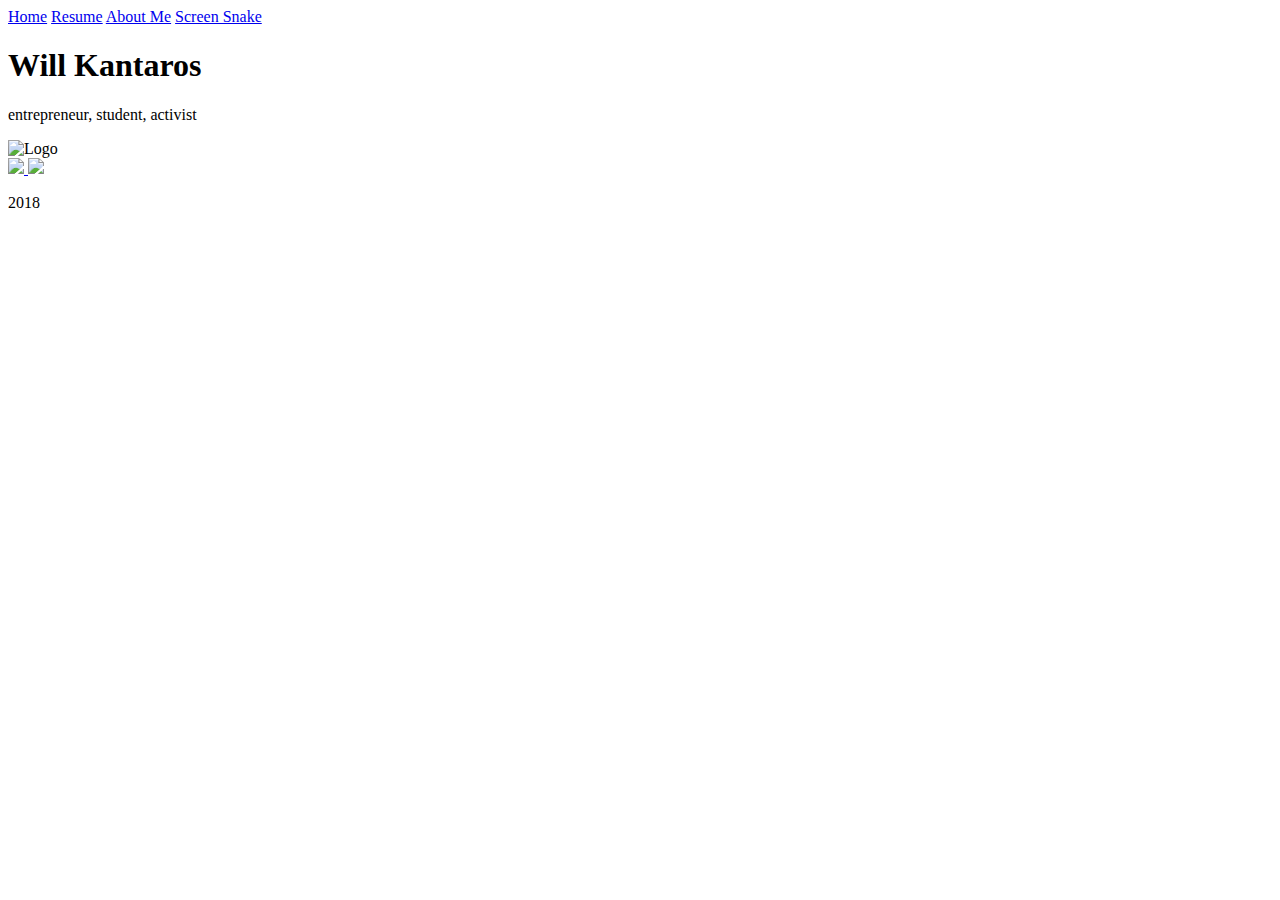
==== index.html @ 62d378b1 "change name to index" ====
<!DOCTYPE html>
<html>

<head>
  <meta charset="utf-8">
  <title>Will Kantaros</title>
  <meta name="description" content="A sample HTML/CSS example website to demonstrate to students what they can build" />
  <meta name="keywords" content="Will, Kantaros, Pacific Peak, Resume" />
  <meta name="robots" content="index,follow" />
  <link rel="stylesheet" type="text/css" href="stylesheet.css" />
</head>

<body>
  <div class="btn-group">
    <a class="button" href="index.html">Home</a>
    <a class="button" href="resume.html">Resume</a>
    <a class="button" href="about-me.html">About Me</a>
    <a class="button" href="http://patorjk.com/games/snake/">Screen Snake</a>
  </div>
  <div id="header">
    <h1>Will Kantaros</h1>
    <p>entrepreneur, student, activist</p>
    <img src="Name.png" alt="Logo" />
  </div>
  <div id="footer">
    <a href="https://www.instagram.com/will_kantaros/?hl=en" target="_blank">
      <img class="clearfix" src="instagram.png"/>
    </a>
    <a href="https://www.facebook.com/will.kantaros" target="_blank">
      <img class="clearfix" src="facebook.png"/>
    </a>
    <p>2018</p>
  </div>
</body>
<!--
  * put buttons on the top
  * make a footer
-->

</html>
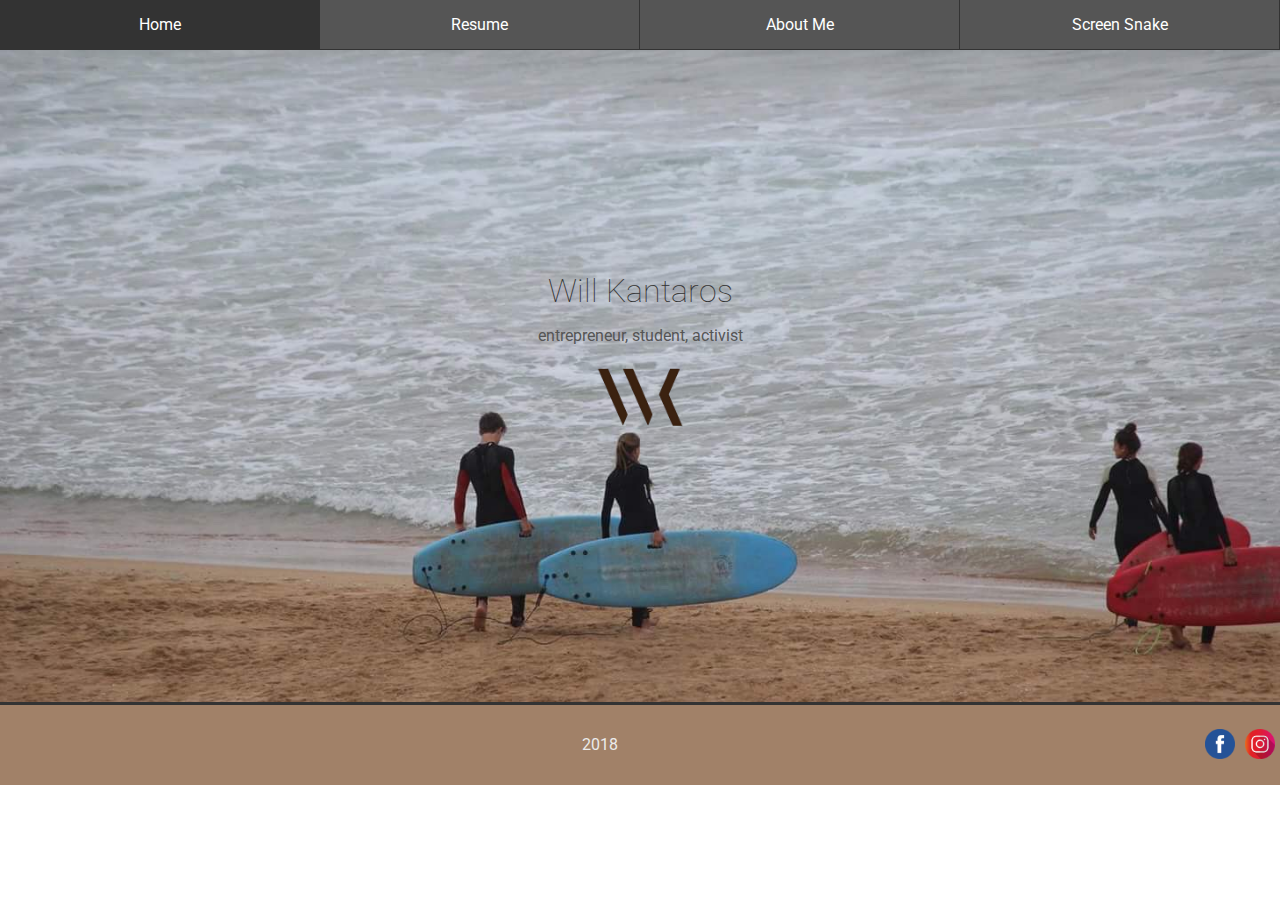
==== commit 38941428: "update the pages' titles" ====
--- a/index.html
+++ b/index.html
@@ -3,7 +3,7 @@
 
 <head>
   <meta charset="utf-8">
-  <title>Will Kantaros</title>
+  <title>Will Kantaros | about, resume, and games</title>
   <meta name="description" content="A sample HTML/CSS example website to demonstrate to students what they can build" />
   <meta name="keywords" content="Will, Kantaros, Pacific Peak, Resume" />
   <meta name="robots" content="index,follow" />
--- a/stylesheet.css
+++ b/stylesheet.css
@@ -0,0 +1,132 @@
+@import 'https://fonts.googleapis.com/css?family=Roboto:300,400,500';
+* {
+  margin: 0;
+  padding: 0;
+}
+
+body {
+  font-family: "Roboto", "Helvetica", "Arial", sans-serif;
+  color: #555;
+}
+
+#header {
+  background-color: #263d36;
+  background-image: url("Cover_Image.jpg");
+  -webkit-background-size: cover;
+  background-size: cover;
+  margin: 0;
+  padding: 0;
+  max-width: none;
+  line-height: 1.2;
+  padding: 20vw 2em;
+  text-align: center;
+}
+
+#header img {
+  height: 100px;
+  width: auto;
+}
+
+#header h1 {
+  color: #333;
+  font-weight: 100;
+  margin: .5em auto;
+}
+
+.btn-group .button {
+  background-color: #555;
+  border-right: 1px solid #333;
+  border-bottom: 1px solid #333;
+  border-top: none;
+  border-left: none;
+  color: white;
+  padding: 15px 32px;
+  text-align: center;
+  text-decoration: none;
+  display: inline-block;
+  font-size: 16px;
+  cursor: pointer;
+  float: left;
+  box-sizing: border-box;
+  width: 25%;
+  -webkit-transition: 1s;
+  transition: 1s;
+}
+
+.btn-group .button:hover {
+  -webkit-transition: 1s;
+  transition: 1s;
+  background-color: #333;
+}
+
+#footer {
+  width: 100%;
+  margin-top: 0;
+  line-height: 5em;
+  height: 5em;
+  background-color: #A18168;
+  border-top: 3px solid #333;
+  text-align: center;
+  margin: 0 auto;
+  color: rgb(235, 235, 235);
+}
+
+#footer p, img {
+  display: inline-block;
+  vertical-align: middle;
+  max-width: 60%;
+}
+
+/* problem here with float and alignment */
+
+#footer img {
+  decoration: none;
+  height: 30px;
+  width: auto;
+  float: right;
+  padding: 1.5em 5px;
+  vertical-align: middle;
+}
+
+#resume {
+  margin: 0 auto;
+  max-width: 50em;
+  line-height: 1.5;
+  padding: 4em 1em;
+}
+
+#resume h2 {
+  color: #333;
+  margin-top: 1em;
+  padding-top: 1em;
+}
+
+#resume .listing {
+  background: #eee;
+  padding: 20px 4px;
+  vertical-align: text-bottom;
+  border-left: 2px solid #69c;
+}
+
+#resume a {
+  text-decoration: none;
+  color: #e81c4f;
+  -webkit-transition: .3s;
+  transition: .3s;
+}
+
+#resume a:hover {
+  -webkit-transition: .3s;
+  transition: .3s;
+  color: #f99157;
+}
+
+#resume ul {
+  margin: 0 3em;
+  padding: 7px 0;
+}
+
+#resume ul ul {
+  list-style-type:none;
+    padding: 0;
+}
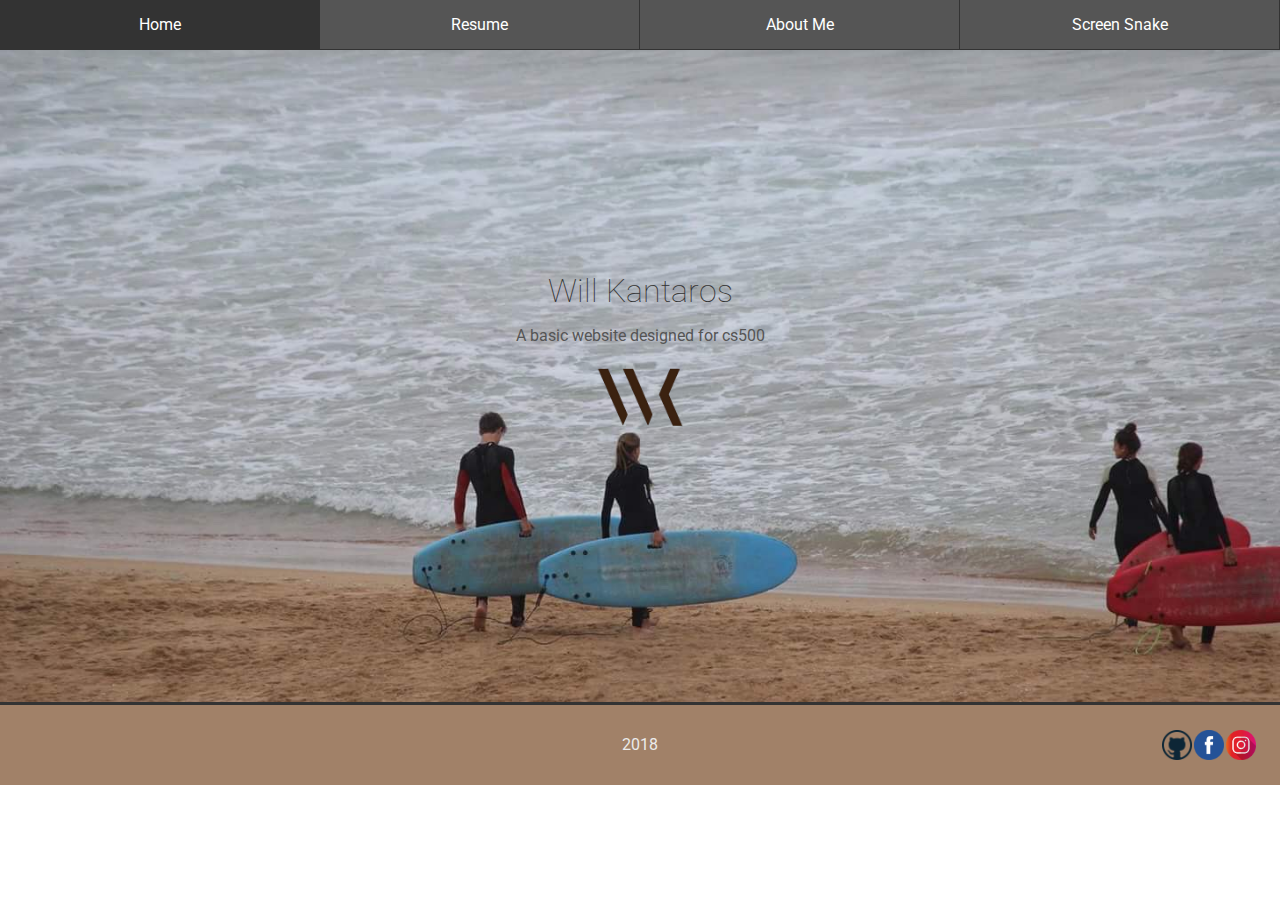
==== commit 2babdd94: "Add github logo, changed color palette for non-home pages" ====
--- a/index.html
+++ b/index.html
@@ -10,7 +10,7 @@
   <link rel="stylesheet" type="text/css" href="stylesheet.css" />
 </head>
 
-<body>
+<body id ="index">
   <div class="btn-group">
     <a class="button" href="index.html">Home</a>
     <a class="button" href="resume.html">Resume</a>
@@ -19,7 +19,7 @@
   </div>
   <div id="header">
     <h1>Will Kantaros</h1>
-    <p>entrepreneur, student, activist</p>
+    <p>A basic website designed for cs500</p>
     <img src="Name.png" alt="Logo" />
   </div>
   <div id="footer">
@@ -28,6 +28,9 @@
     </a>
     <a href="https://www.facebook.com/will.kantaros" target="_blank">
       <img class="clearfix" src="facebook.png"/>
+    </a>
+    <a href="https://github.com/wkantaros/" target="_blank">
+      <img class="clearfix" src="github.png"/>
     </a>
     <p>2018</p>
   </div>
--- a/stylesheet.css
+++ b/stylesheet.css
@@ -49,13 +49,13 @@
   float: left;
   box-sizing: border-box;
   width: 25%;
-  -webkit-transition: 1s;
-  transition: 1s;
+  -webkit-transition: .75s;
+  transition: .75s;
 }
 
 .btn-group .button:hover {
-  -webkit-transition: 1s;
-  transition: 1s;
+  -webkit-transition: .75s;
+  transition: .75s;
   background-color: #333;
 }
 
@@ -64,11 +64,11 @@
   margin-top: 0;
   line-height: 5em;
   height: 5em;
-  background-color: #A18168;
+  background-color: #CACFD6;
   border-top: 3px solid #333;
   text-align: center;
   margin: 0 auto;
-  color: rgb(235, 235, 235);
+  color: #555;
 }
 
 #footer p, img {
@@ -77,17 +77,32 @@
   max-width: 60%;
 }
 
-/* problem here with float and alignment */
+#footer a {
+  position: absolute;
+  decoration: none;
+  left: 90%;
+}
 
 #footer img {
-  decoration: none;
-  height: 30px;
-  width: auto;
-  float: right;
-  padding: 1.5em 5px;
-  vertical-align: middle;
+  width: 50px;
 }
 
+#footer a:first-child {
+  left: 95%;
+}
+
+#footer a:nth-child(2) {
+  left: 92.5%;
+}
+
+#index #footer {
+  background-color: #A18168;
+  color: rgb(235, 235, 235);
+}
+
+#grad {
+  background: #D6E5E3;
+}
 #resume {
   margin: 0 auto;
   max-width: 50em;
@@ -105,7 +120,7 @@
   background: #eee;
   padding: 20px 4px;
   vertical-align: text-bottom;
-  border-left: 2px solid #69c;
+  border-left: 2px solid #9FD8CB;
 }
 
 #resume a {
@@ -116,9 +131,9 @@
 }
 
 #resume a:hover {
+  color: #f99157;
   -webkit-transition: .3s;
   transition: .3s;
-  color: #f99157;
 }
 
 #resume ul {
@@ -130,3 +145,14 @@
   list-style-type:none;
     padding: 0;
 }
+
+#body-about img {
+  width: 20%;
+  height: auto;
+  margin: 10px 40%;
+}
+
+#body-about {
+  text-align: center;
+  padding: 2em 0;
+}
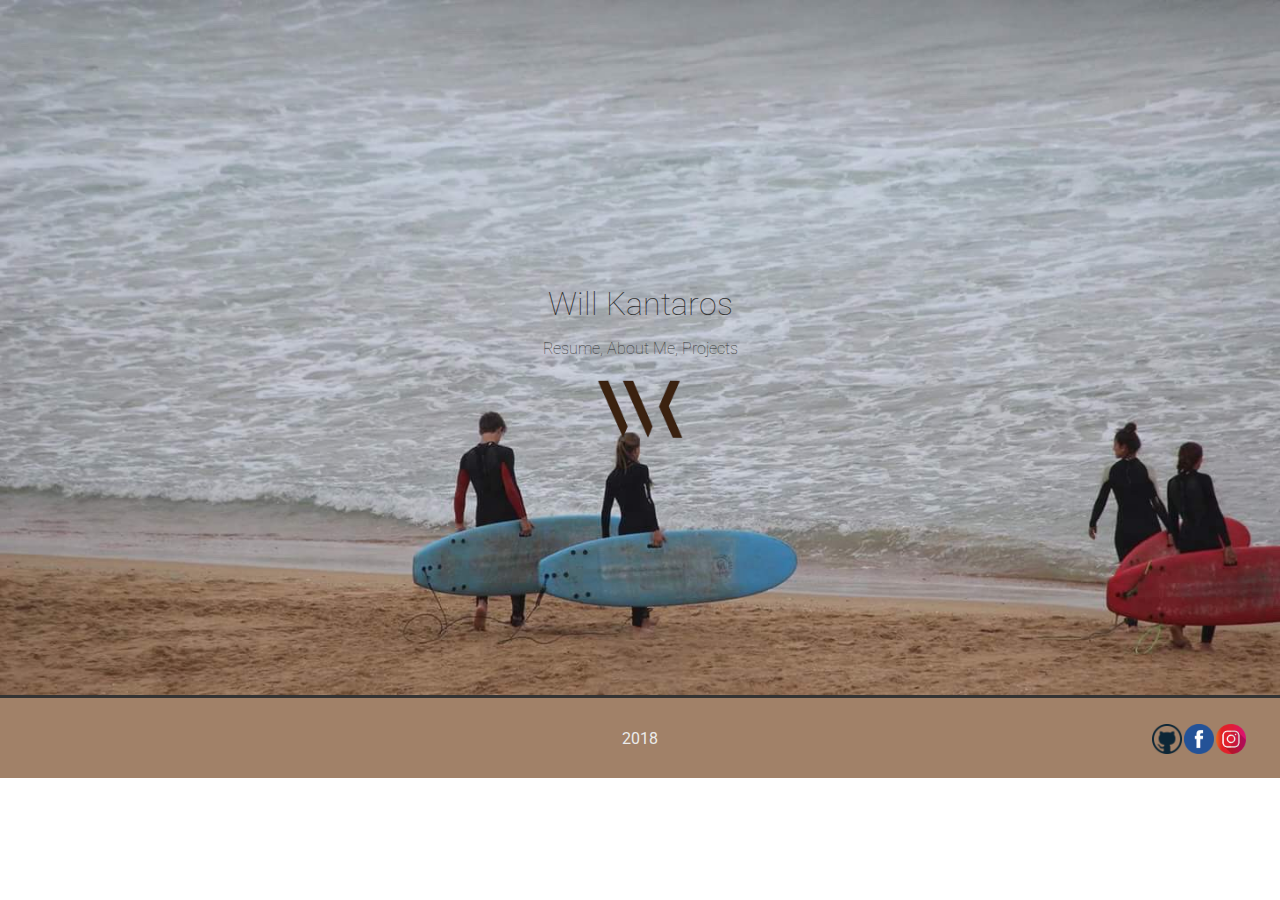
==== commit 736abc2f: "Lots of changes" ====
--- a/index.html
+++ b/index.html
@@ -11,15 +11,13 @@
 </head>
 
 <body id ="index">
-  <div class="btn-group">
-    <a class="button" href="index.html">Home</a>
-    <a class="button" href="resume.html">Resume</a>
-    <a class="button" href="about-me.html">About Me</a>
-    <a class="button" href="http://patorjk.com/games/snake/">Screen Snake</a>
   </div>
   <div id="header">
     <h1>Will Kantaros</h1>
-    <p>A basic website designed for cs500</p>
+    <a href="resume.html">Resume,</a>
+    <a href="about-me.html">About Me,</a>
+    <a href="projects.html">Projects</a>
+    <br/>
     <img src="Name.png" alt="Logo" />
   </div>
   <div id="footer">
--- a/stylesheet.css
+++ b/stylesheet.css
@@ -18,7 +18,7 @@
   padding: 0;
   max-width: none;
   line-height: 1.2;
-  padding: 20vw 2em;
+  padding: 18.5% 2em;
   text-align: center;
 }
 
@@ -31,6 +31,20 @@
   color: #333;
   font-weight: 100;
   margin: .5em auto;
+}
+
+#header a {
+  font-weight: 100;
+  text-decoration: none;
+  color: #333;
+  -webkit-transition: .25s;
+  transition: .25s;
+}
+
+#header a:hover {
+  color: #00a3ff;
+  -webkit-transition: .25s;
+  transition: .25s;
 }
 
 .btn-group .button {
@@ -51,6 +65,7 @@
   width: 25%;
   -webkit-transition: .75s;
   transition: .75s;
+  font-family: "Roboto-Light", "Helvetica", "Arial", sans-serif;
 }
 
 .btn-group .button:hover {
@@ -74,7 +89,6 @@
 #footer p, img {
   display: inline-block;
   vertical-align: middle;
-  max-width: 60%;
 }
 
 #footer a {
@@ -84,7 +98,7 @@
 }
 
 #footer img {
-  width: 50px;
+  width: 30px;
 }
 
 #footer a:first-child {
@@ -101,39 +115,52 @@
 }
 
 #grad {
-  background: #D6E5E3;
-}
+  background: #deeeec;
+}
+
+#nameaddress {
+  text-align: center;
+}
+
 #resume {
-  margin: 0 auto;
+  margin: 0 20%;
   max-width: 50em;
   line-height: 1.5;
   padding: 4em 1em;
 }
 
-#resume h2 {
+ h1, h2, h3 {
   color: #333;
   margin-top: 1em;
   padding-top: 1em;
+  font-weight: 400;
+}
+
+#resume .boxes {
+  background: #eee;
+  padding: 0 2em;
+  box-shadow: 4px 6px #888888;
+  border-left: 2px solid #9FD8CB;
 }
 
 #resume .listing {
-  background: #eee;
   padding: 20px 4px;
+  padding-top: 0;
   vertical-align: text-bottom;
-  border-left: 2px solid #9FD8CB;
-}
-
-#resume a {
+}
+
+a {
+  font-weight: 100;
   text-decoration: none;
-  color: #e81c4f;
-  -webkit-transition: .3s;
-  transition: .3s;
-}
-
-#resume a:hover {
-  color: #f99157;
-  -webkit-transition: .3s;
-  transition: .3s;
+  color: #00699d;
+  -webkit-transition: .25s;
+  transition: .25s;
+}
+
+a:hover {
+  color: #0498e0;
+  -webkit-transition: .25s;
+  transition: .25s;
 }
 
 #resume ul {
@@ -146,13 +173,46 @@
     padding: 0;
 }
 
-#body-about img {
-  width: 20%;
+#pg {
+  background: #333;
+}
+
+#crazy-stuff {
+  padding: 23.3% 100%;
+}
+
+#crazy-stuff canvas {
+  width: auto;
   height: auto;
-  margin: 10px 40%;
-}
-
-#body-about {
-  text-align: center;
-  padding: 2em 0;
-}
+  max-width: 90%;
+  max-height: 90%;
+  position: absolute;
+  display: block;
+  top: 50%;
+  left: 50%;
+  margin-top: 5%;
+  margin-bottom: 5%;
+  transform: translate(-50%, -50%);
+}
+
+#pg #footer {
+  margin-top: 2%;
+}
+
+.header-aligner {
+ padding: 25px;
+}
+
+#citation {
+  margin-top: 10em;
+  text-align: center;
+}
+
+#main-projects {
+  color: #555;
+  margin: 2em;
+  margin-top: 0;
+  width: 60%;
+  line-height: 1.5;
+  padding: 4em 1em;
+}
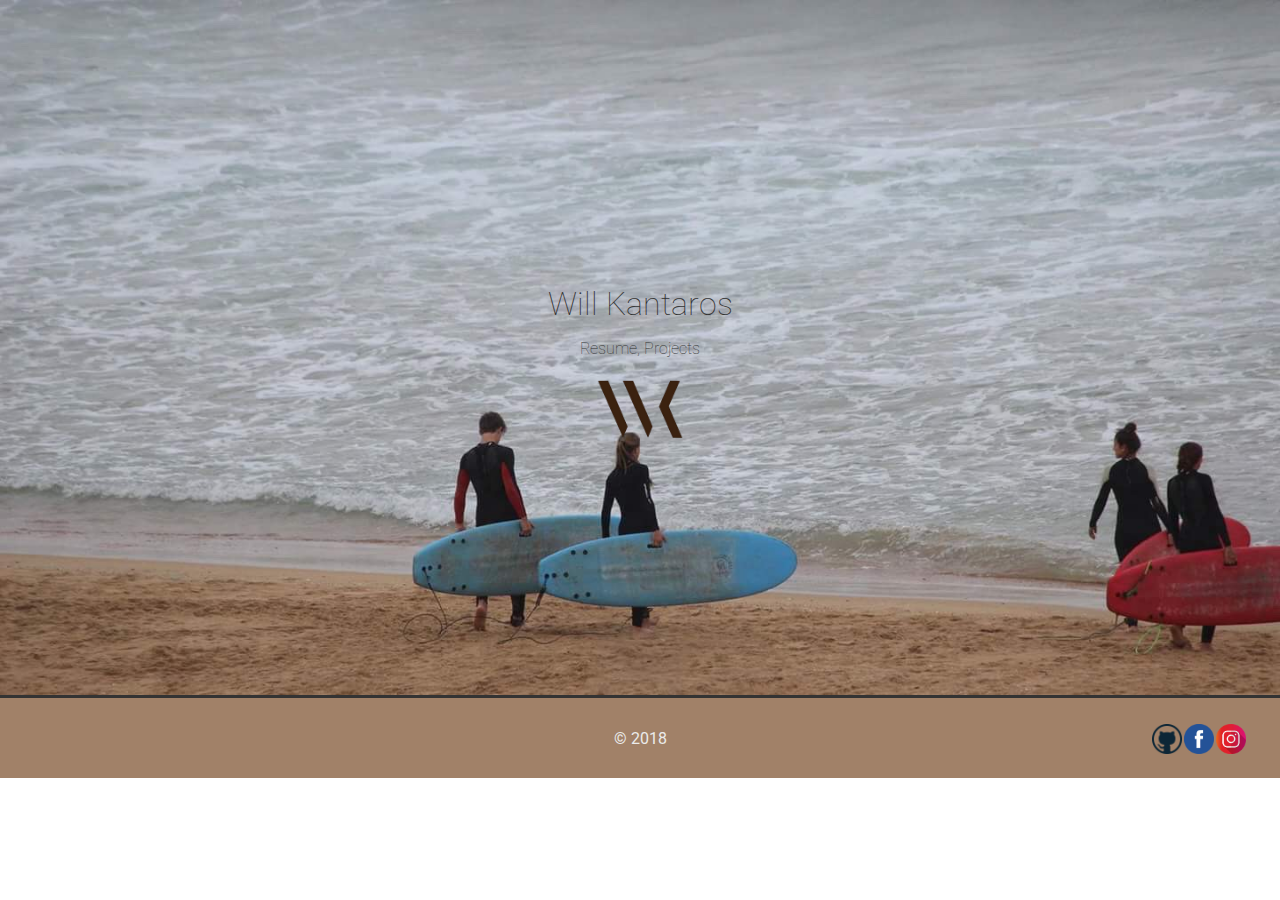
==== commit fd3aa264: "finish my project" ====
--- a/index.html
+++ b/index.html
@@ -15,7 +15,7 @@
   <div id="header">
     <h1>Will Kantaros</h1>
     <a href="resume.html">Resume,</a>
-    <a href="about-me.html">About Me,</a>
+    <!-- <a href="about-me.html">About Me,</a> -->
     <a href="projects.html">Projects</a>
     <br/>
     <img src="Name.png" alt="Logo" />
@@ -30,7 +30,7 @@
     <a href="https://github.com/wkantaros/" target="_blank">
       <img class="clearfix" src="github.png"/>
     </a>
-    <p>2018</p>
+    <p>&#169; 2018</p>
   </div>
 </body>
 <!--
--- a/stylesheet.css
+++ b/stylesheet.css
@@ -12,11 +12,13 @@
 #header {
   background-color: #263d36;
   background-image: url("Cover_Image.jpg");
+  background-size: auto 100vh;
   -webkit-background-size: cover;
   background-size: cover;
   margin: 0;
   padding: 0;
   max-width: none;
+  /* height: 100vh; */
   line-height: 1.2;
   padding: 18.5% 2em;
   text-align: center;
@@ -62,7 +64,7 @@
   cursor: pointer;
   float: left;
   box-sizing: border-box;
-  width: 25%;
+  width: 33.33%;
   -webkit-transition: .75s;
   transition: .75s;
   font-family: "Roboto-Light", "Helvetica", "Arial", sans-serif;
@@ -178,7 +180,7 @@
 }
 
 #crazy-stuff {
-  padding: 23.3% 100%;
+  padding: 20.3% 100%;
 }
 
 #crazy-stuff canvas {
@@ -190,7 +192,7 @@
   display: block;
   top: 50%;
   left: 50%;
-  margin-top: 5%;
+  margin-top: 0;
   margin-bottom: 5%;
   transform: translate(-50%, -50%);
 }
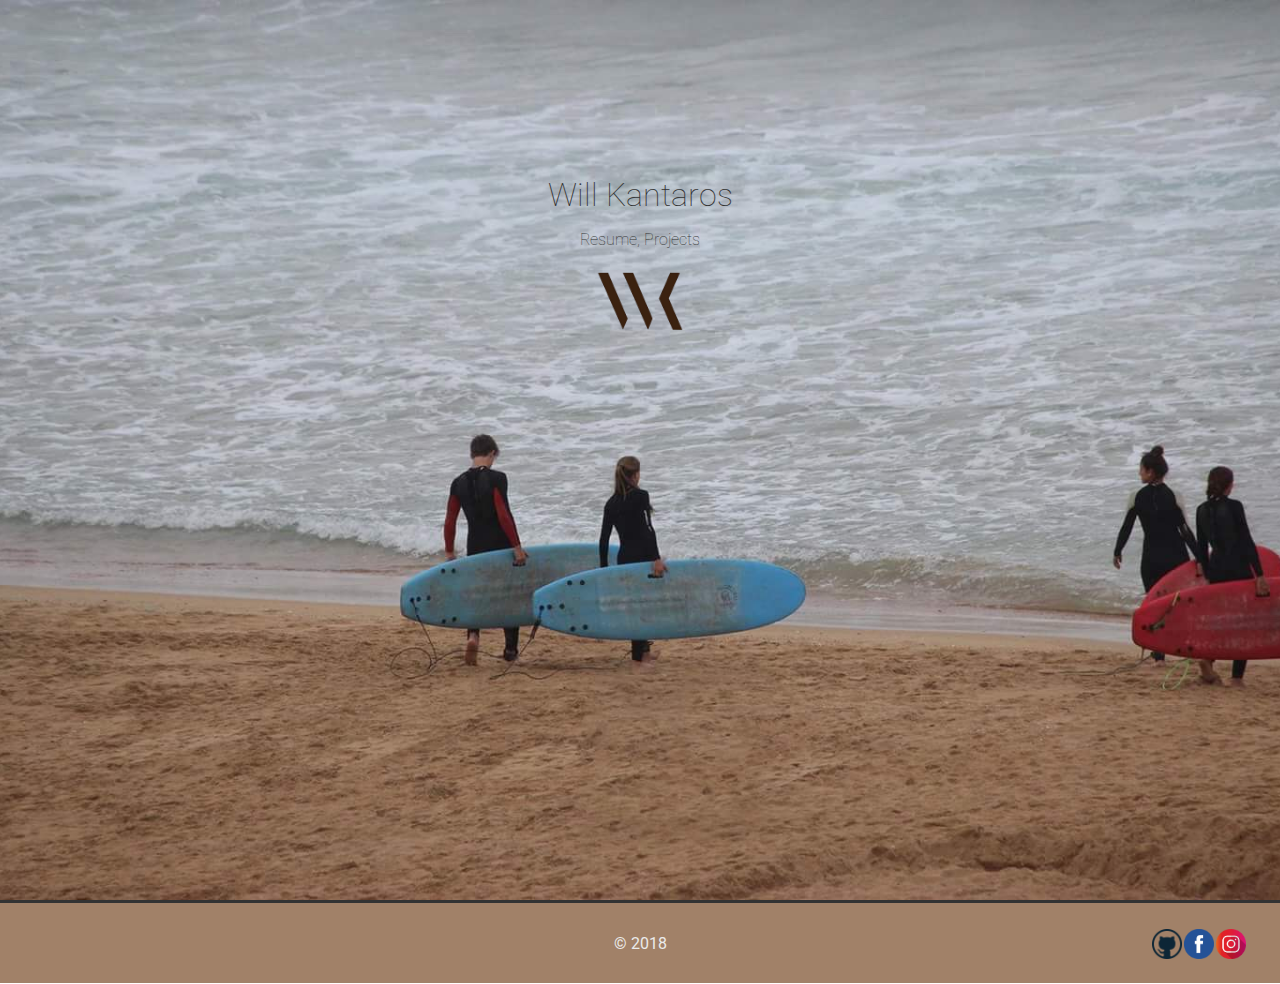
==== commit 6b672faa: "fix scaling issues on index.html page" ====
--- a/index.html
+++ b/index.html
@@ -13,12 +13,14 @@
 <body id ="index">
   </div>
   <div id="header">
+    <div id="stuff-in-header">
     <h1>Will Kantaros</h1>
     <a href="resume.html">Resume,</a>
     <!-- <a href="about-me.html">About Me,</a> -->
     <a href="projects.html">Projects</a>
     <br/>
     <img src="Name.png" alt="Logo" />
+    </div>
   </div>
   <div id="footer">
     <a href="https://www.instagram.com/will_kantaros/?hl=en" target="_blank">
--- a/stylesheet.css
+++ b/stylesheet.css
@@ -4,23 +4,29 @@
   padding: 0;
 }
 
-body {
+body, html{
   font-family: "Roboto", "Helvetica", "Arial", sans-serif;
   color: #555;
+  height: 100%;
+  margin: 0;
 }
 
 #header {
-  background-color: #263d36;
+  /* The image used */
   background-image: url("Cover_Image.jpg");
-  background-size: auto 100vh;
-  -webkit-background-size: cover;
-  background-size: cover;
-  margin: 0;
-  padding: 0;
-  max-width: none;
-  /* height: 100vh; */
+
+/* Full height */
+height: 100%;
+
+/* Center and scale the image nicely */
+background-position: center;
+background-repeat: no-repeat;
+background-size: cover;
+}
+
+#stuff-in-header {
   line-height: 1.2;
-  padding: 18.5% 2em;
+  padding: 10% 2em;
   text-align: center;
 }
 
